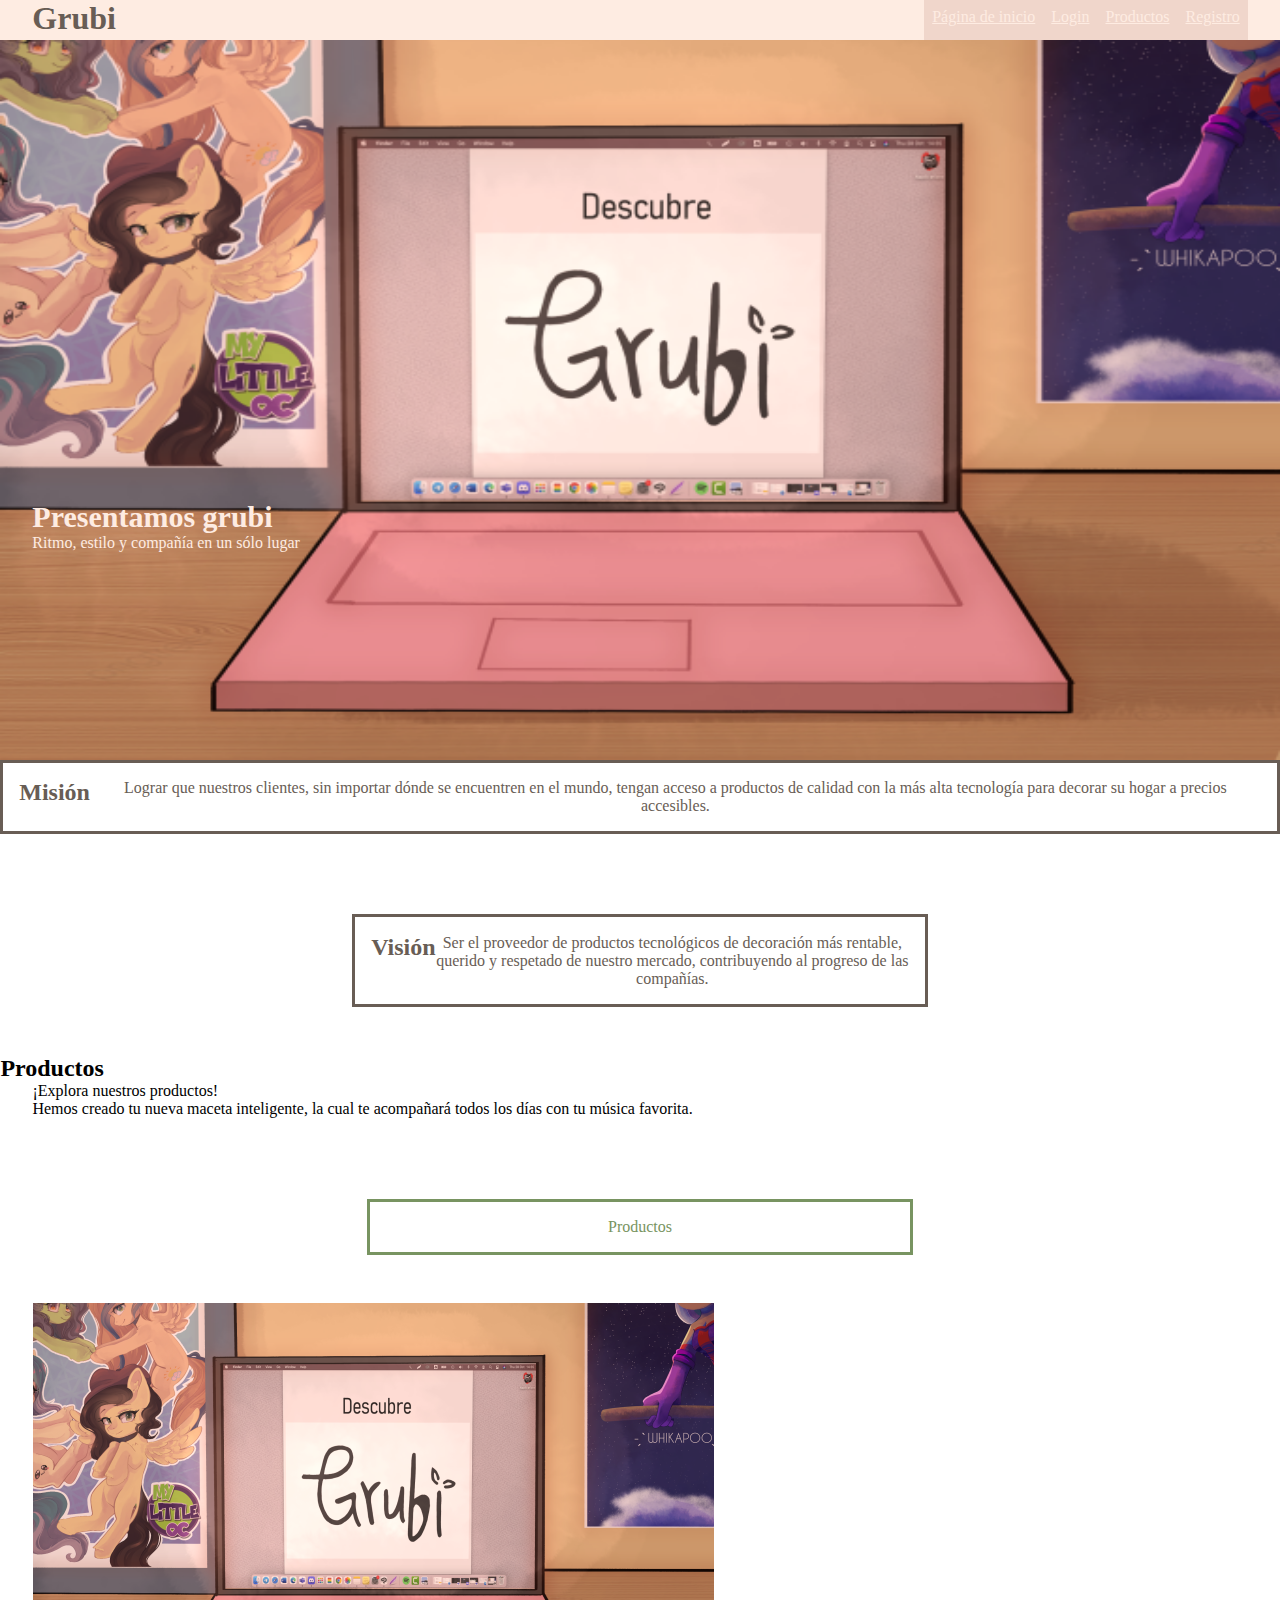
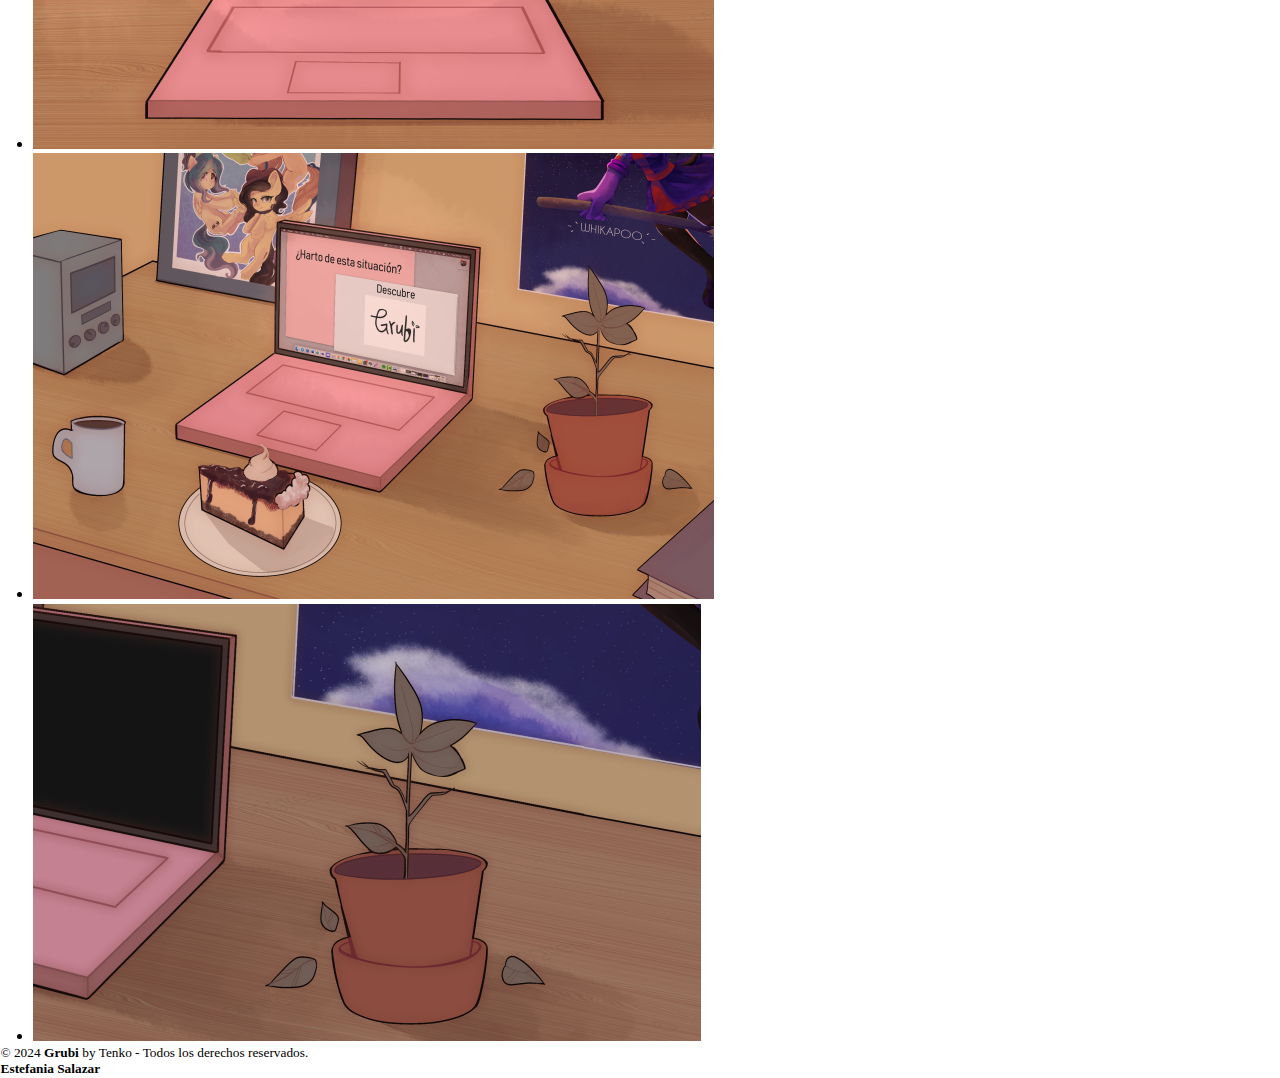
==== index.html @ 28bcce19 "first commit" ====
<html lang="en">
<head>
	<meta charset="UTF-8">
	<meta name="viewport" content="width=device-width, initial-scale=1.0">
	<link href="style.css" rel="stylesheet">
	<title>Inicio</title>
</head>
<body>
	<header>
		<div class="container">
			<h1 class="title">Grubi</h1>
			<input type="checkbox" id="menu-bar">
			<label for="menu-bar" class="icon-menu"></label>
			<nav class="menu">
				<a href="#">Página de inicio</a>
				<a href="login.html">Login</a>
				<a href="productos.html">Productos</a>
				<a href="registro.html">Registro</a>
			</nav>
		</div>
	</header>
	<section id="banner">
		<img src="img/grubi1.jpg" alt="">
		<div class="container">
			<h2>Presentamos grubi</h2>
			<p>Ritmo, estilo y compañía en un sólo lugar</p>
		</div>
	</section>
	<section class="mission" id="mv">
		<h2 class="subtitle">Misión</h2>
		<div class="container">
			<p>Lograr que nuestros clientes, sin importar dónde se encuentren en el mundo, tengan acceso a productos de calidad con la más alta tecnología para decorar su hogar a precios accesibles.</p>
		</div>
	</section>
	<section class="vission" id="mv">
		<h2 class="subtitle">Visión</h2>
		<div class="container">
			<p>Ser el proveedor de productos tecnológicos de decoración más rentable, querido y respetado de nuestro mercado, contribuyendo al progreso de las compañías.</p>
		</div>
		</section>
	<section class="images">
		<h2 class="subtitle">Productos</h2>
		<div class="container">
			<p>¡Explora  nuestros productos! </p>
			<p>Hemos creado tu nueva maceta inteligente, la cual te acompañará todos los días con tu música favorita.</p>
			<a href="productos.html">Productos</a>
			<div class="frame-slider">
				<ul>
					<li><img src="img/grubi1.jpg" alt=""></li>
					<li><img src="img/grubi2.jpg" alt=""></li>
					<li><img src="img/grubi3.jpg" alt=""></li>
				</ul>
			</div>
		</div>
	</section>
	<footer class="footer">
		<div>
			<!-- <nav class="nav">
				<ul>
					<li><a href="index.html">Página de inicio</a></li>
					<li><a href="login.html">Inicia sesión</a></li>
				</ul>
			</nav> -->
			<small>&copy; 2024 <b>Grubi</b> by Tenko - Todos los derechos reservados.</small><br>
			<small><b>Estefania Salazar</b></small>
		</div>
	</footer>
</body>
</html>
---- style.css ----
* {
	margin: 0;
	padding: 0.1;
	box-sizing: border-box;
	font-family: Trebuchet MS;
}

.container {
	width: 95%;
	margin: auto;
}

header {
	color: #685d55;
	height: 2.5rem;
	background-color: #FEECE2;
	width: 100%;
	position: fixed;
	top: 0;
	left: 0;
	z-index: 100;
}

h1{
	float: left;
}

header .container {
	display: table;
}

#menu-bar {
	display: none;
}

header label {
	float: right;
	font-size: 20px;
	margin: 5px;
}

.menu {
	position: absolute;
	top: 40px;
	left: 0;
	width: 100%;
	height: 90vh;
	background-color: rgba(226, 191, 179, 0.5) ;
	transition: all 0.3s;
	transform: translateX(-100%);
}

.menu a {
	display: block;
	color: #FEECE2;
	height: 40px;
	padding: 0.5rem;
	border-bottom: 1px solid rgba(104, 93, 85, 0.5) ;
}

.menu a:hover {
	background: rgba(104, 93, 85, 0.2) ;
}

#menu-bar:checked ~ .menu {
	transform: translateX(0%);
}

@media (min-width:1024px) {
	.menu {
		position: static;
		width: auto;
		height: auto;
		transform: translateX(0%);
		float: right;
		display: flex;
	}

	.menu a {
		border: none;
	}

	header label {
		display: none;;
	}
}

#banner {
	margin-top: 40px;
	position: relative;
}

#banner img {
	width: 100%;
	height: 80%;
}

#banner .container {
	position: absolute;
	top: 57%;
	left: 50%;
	transform: translateX(-50%) translateY(-50%);
	color:#FEECE2;
}

#banner h2 {
	font-size: 30px;
	padding-top: 5em;
}

.container #mv {
	background-color: #CCD3CA;
    width: 100%;
    --column-width: 491px;
    --column-flex: 491;
}

.mission {
	text-align: center;
	display: flex;
	color: #685d55;
	padding: 1em;
	border: 0.2em solid #685d55;
	font-size: 1em;
	justify-content: center;
}

.vission {
	text-align: center;
	display: flex;
	width: 45%;
	color: #685d55;
	padding: 1em;
	margin: 5em auto 3em;
	border: 0.2em solid #685d55;
	font-size: 1em;
	justify-content: center;
}

.vission a:hover {
	background-color: #B3A398;
	color: #685d55;
}

.images a {
	display: flex;
	width: 45%;
	color: #789461;
	text-decoration: none;
	padding: 1em;
	margin: 5em auto 3em;
	border: 0.2em solid #789461;
	font-size: 1em;
	justify-content: center;
}

.images a:hover {
	background-color: #BBC3A4;
	color: #789461;
}


/*
#E2BFB3
#FEECE2
#CCD3CA
#BBC3A4
#789461
#B3A398
#685d55
#B5C0D0
#EED3D9
*/
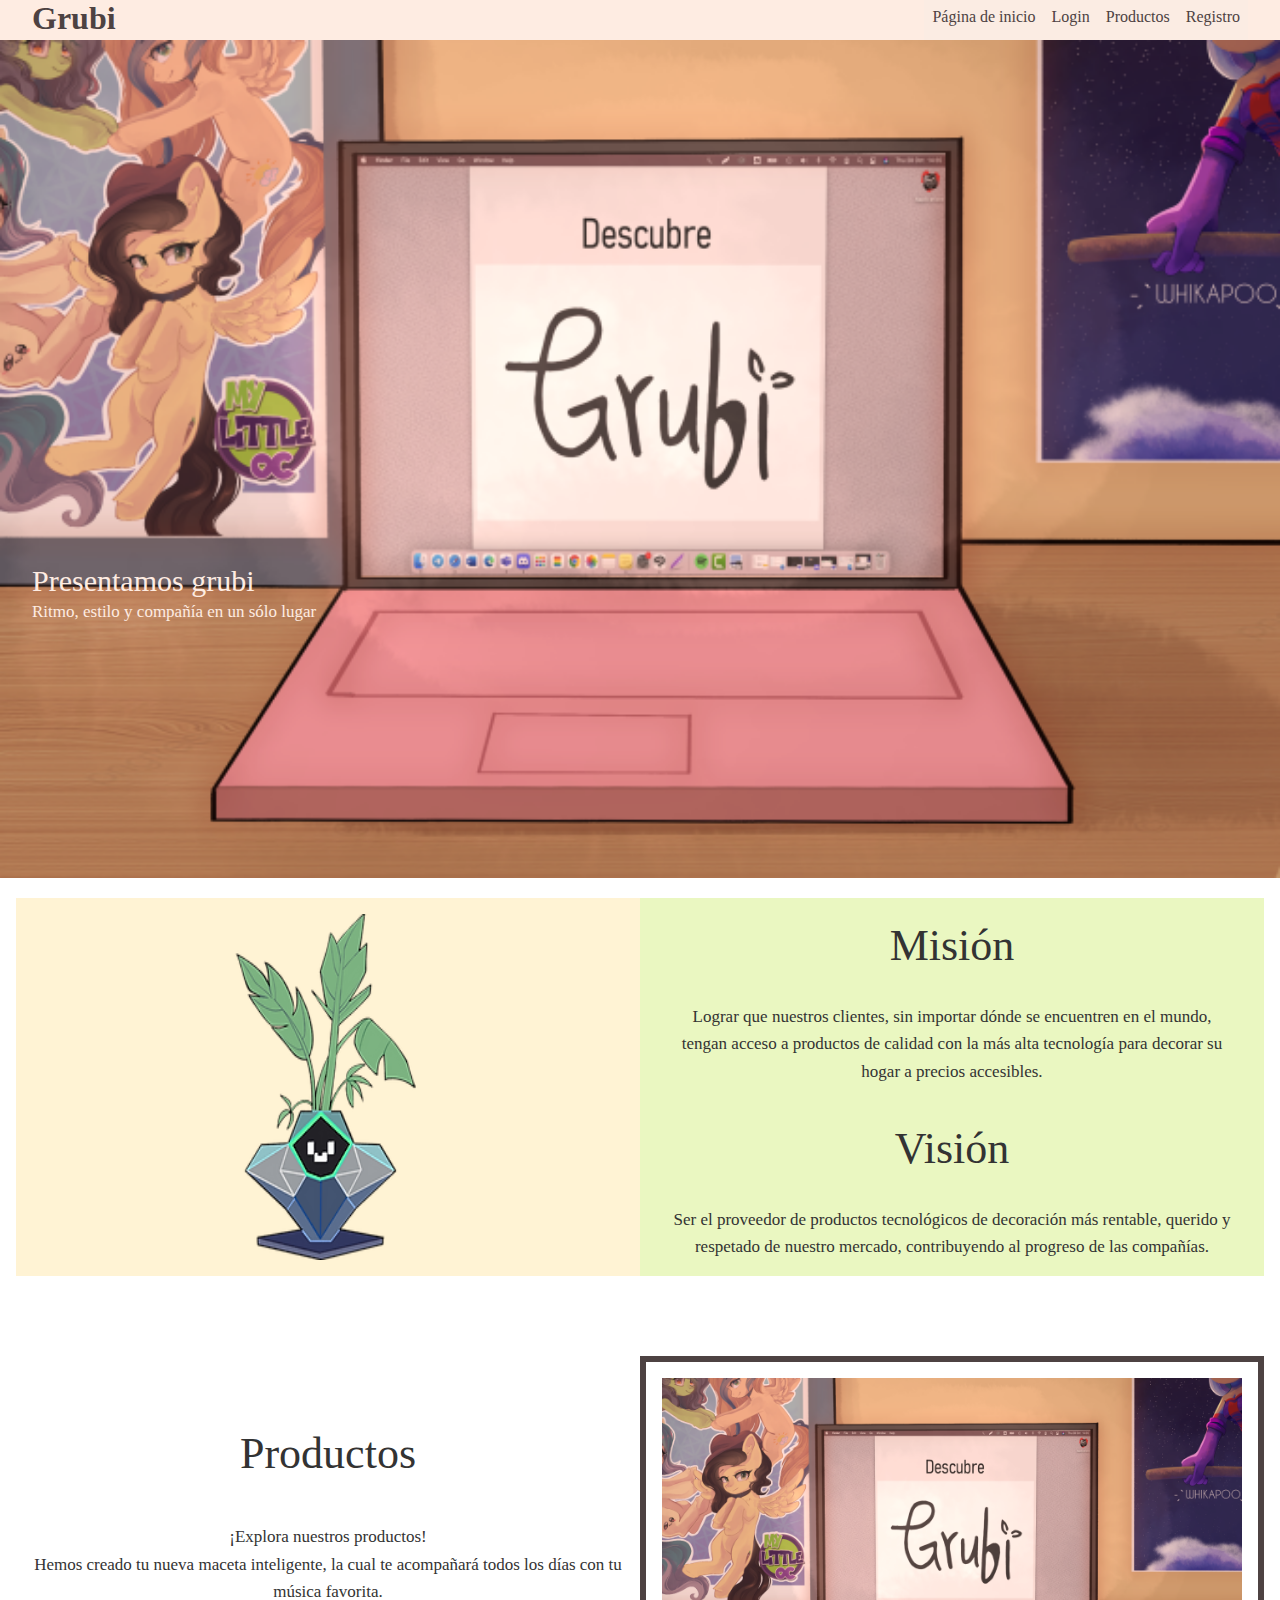
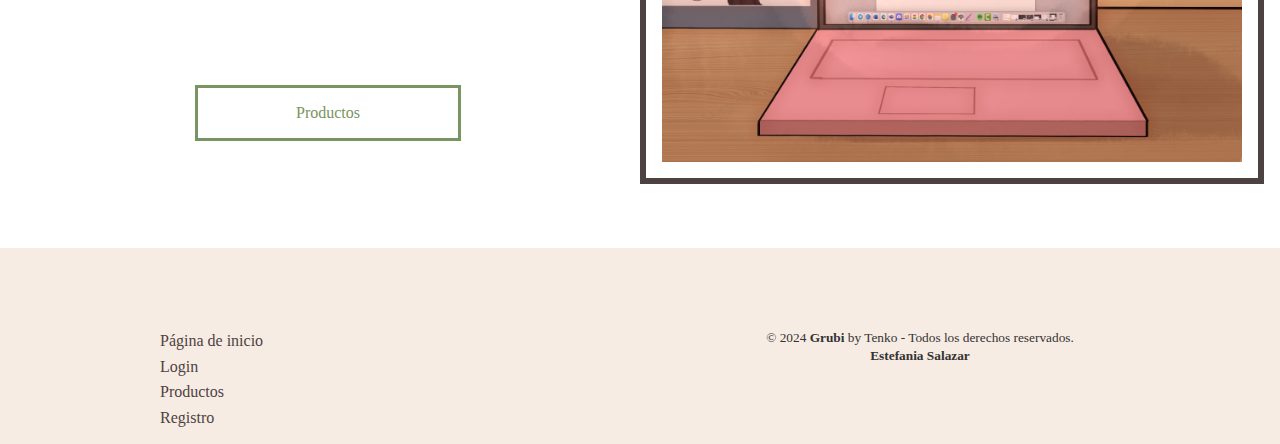
==== commit b2b57fb8: "first phase of grubi" ====
--- a/index.html
+++ b/index.html
@@ -1,69 +1,83 @@
+<!DOCTYPE html>
 <html lang="en">
-<head>
-	<meta charset="UTF-8">
-	<meta name="viewport" content="width=device-width, initial-scale=1.0">
-	<link href="style.css" rel="stylesheet">
-	<title>Inicio</title>
-</head>
-<body>
-	<header>
-		<div class="container">
-			<h1 class="title">Grubi</h1>
-			<input type="checkbox" id="menu-bar">
-			<label for="menu-bar" class="icon-menu"></label>
-			<nav class="menu">
-				<a href="#">Página de inicio</a>
-				<a href="login.html">Login</a>
-				<a href="productos.html">Productos</a>
-				<a href="registro.html">Registro</a>
-			</nav>
-		</div>
-	</header>
-	<section id="banner">
-		<img src="img/grubi1.jpg" alt="">
-		<div class="container">
-			<h2>Presentamos grubi</h2>
-			<p>Ritmo, estilo y compañía en un sólo lugar</p>
-		</div>
-	</section>
-	<section class="mission" id="mv">
-		<h2 class="subtitle">Misión</h2>
-		<div class="container">
-			<p>Lograr que nuestros clientes, sin importar dónde se encuentren en el mundo, tengan acceso a productos de calidad con la más alta tecnología para decorar su hogar a precios accesibles.</p>
-		</div>
-	</section>
-	<section class="vission" id="mv">
-		<h2 class="subtitle">Visión</h2>
-		<div class="container">
-			<p>Ser el proveedor de productos tecnológicos de decoración más rentable, querido y respetado de nuestro mercado, contribuyendo al progreso de las compañías.</p>
-		</div>
+	<head>
+		<meta charset="UTF-8">
+		<meta name="viewport" content="width=device-width, initial-scale=1.0">
+		<link href="style.css" rel="stylesheet">
+		<title>Inicio</title>
+	</head>
+	<body>
+		<header>
+			<div class="container">
+				<h1 class="title">Grubi</h1>
+				<input type="checkbox" id="menu-bar">
+				<label for="menu-bar" class="icon-menu"></label>
+				<nav class="menu">
+					<a href="#">Página de inicio</a>
+					<a href="login.html">Login</a>
+					<a href="productos.html">Productos</a>
+					<a href="registro.html">Registro</a>
+				</nav>
+			</div>
+		</header>
+		<section id="banner">
+			<img src="img/grubi1.jpg" alt="">
+			<div class="container">
+				<h2>Presentamos grubi</h2>
+				<p>Ritmo, estilo y compañía en un sólo lugar</p>
+			</div>
 		</section>
-	<section class="images">
-		<h2 class="subtitle">Productos</h2>
-		<div class="container">
-			<p>¡Explora  nuestros productos! </p>
-			<p>Hemos creado tu nueva maceta inteligente, la cual te acompañará todos los días con tu música favorita.</p>
-			<a href="productos.html">Productos</a>
-			<div class="frame-slider">
-				<ul>
-					<li><img src="img/grubi1.jpg" alt=""></li>
-					<li><img src="img/grubi2.jpg" alt=""></li>
-					<li><img src="img/grubi3.jpg" alt=""></li>
-				</ul>
+		<section class="mv">
+			<div id="pt-1">
+				<img src="img/grubi4.jpg" alt="">
 			</div>
-		</div>
-	</section>
-	<footer class="footer">
-		<div>
-			<!-- <nav class="nav">
-				<ul>
-					<li><a href="index.html">Página de inicio</a></li>
-					<li><a href="login.html">Inicia sesión</a></li>
-				</ul>
-			</nav> -->
-			<small>&copy; 2024 <b>Grubi</b> by Tenko - Todos los derechos reservados.</small><br>
-			<small><b>Estefania Salazar</b></small>
-		</div>
-	</footer>
-</body>
+			<div id="pt-2">
+				<div class="mission">
+					<h2 class="subtitle">Misión</h2>
+					<div class="container">
+						<p>Lograr que nuestros clientes, sin importar dónde se encuentren en el mundo, tengan acceso a productos de calidad con la más alta tecnología para decorar su hogar a precios accesibles.</p>
+					</div>
+				</div>
+				<div class="vission">
+					<h2 class="subtitle">Visión</h2>
+					<div class="container">
+						<p>Ser el proveedor de productos tecnológicos de decoración más rentable, querido y respetado de nuestro mercado, contribuyendo al progreso de las compañías.</p>
+					</div>
+				</div>
+			</div>
+		</section>
+		<section class="images">
+			<div class="mv">
+				<div class="container">
+					<h2 class="subtitle">Productos</h2>
+					<p>¡Explora nuestros productos! </p>
+					<p>Hemos creado tu nueva maceta inteligente, la cual te acompañará todos los días con tu música favorita.</p>
+					<a href="productos.html">Productos</a>
+				</div>
+				<div class="frame-slider">
+					<ul>
+						<li><img src="img/grubi1.jpg" alt=""></li>
+						<li><img src="img/grubi2.jpg" alt=""></li>
+						<li><img src="img/grubi3.jpg" alt=""></li>
+					</ul>
+				</div>
+			</div>
+		</section>
+		<footer class="footer">
+			<div class="footerC">
+				<div>
+					<nav class="nav">
+						<a href="#">Página de inicio</a>
+						<a href="login.html">Login</a>
+						<a href="productos.html">Productos</a>
+						<a href="registro.html">Registro</a>
+					</nav>
+				</div>
+				<div>
+					<small>&copy; 2024 <b>Grubi</b> by Tenko - Todos los derechos reservados.</small><br>
+					<small><b>Estefania Salazar</b></small>
+				</div>
+			</div>
+		</footer>
+	</body>
 </html>--- a/style.css
+++ b/style.css
@@ -2,7 +2,7 @@
 	margin: 0;
 	padding: 0.1;
 	box-sizing: border-box;
-	font-family: Trebuchet MS;
+	font-family: 'quicksandregular';
 }
 
 .container {
@@ -11,7 +11,7 @@
 }
 
 header {
-	color: #685d55;
+	color: #4D4242;
 	height: 2.5rem;
 	background-color: #FEECE2;
 	width: 100%;
@@ -39,20 +39,35 @@
 	margin: 5px;
 }
 
+.nav {
+	text-align: left;
+	line-height: 1.6em;
+	margin-left: 5em;
+	position: absolute;
+	width: 100%;
+}
+
+.nav a {
+	display: block;
+	color: #4D4242;
+	text-decoration: none;
+}
+
 .menu {
 	position: absolute;
 	top: 40px;
 	left: 0;
 	width: 100%;
 	height: 90vh;
-	background-color: rgba(226, 191, 179, 0.5) ;
+	background-color: rgba(247,236,228, 0.5) ;
 	transition: all 0.3s;
 	transform: translateX(-100%);
 }
 
 .menu a {
 	display: block;
-	color: #FEECE2;
+	color: #4D4242;
+	text-decoration: none;
 	height: 40px;
 	padding: 0.5rem;
 	border-bottom: 1px solid rgba(104, 93, 85, 0.5) ;
@@ -106,40 +121,64 @@
 #banner h2 {
 	font-size: 30px;
 	padding-top: 5em;
-}
-
-.container #mv {
-	background-color: #CCD3CA;
+	color:#FEECE2;
+}
+
+p {
+	font-weight: 400;
+	font-size: 17px;
+	line-height: 1.6em;
+}
+
+.mv #pt-1 {
+	background-color: #FFF3D4;
+}
+
+.mv #pt-2 {
+	background-color: #EAF7C1;
+}
+
+.mv > div {
+	width: 50%;
+}
+.mv > h2 {
+	width: 50%;
+}
+
+.mv {
+	display: flex;
+	flex-direction: row;
+	flex-wrap: wrap;
     width: 100%;
-    --column-width: 491px;
-    --column-flex: 491;
-}
-
-.mission {
 	text-align: center;
-	display: flex;
-	color: #685d55;
-	padding: 1em;
-	border: 0.2em solid #685d55;
+	display: relative;
+	color: #333333;
+	padding: 1em;
 	font-size: 1em;
 	justify-content: center;
 }
 
-.vission {
-	text-align: center;
-	display: flex;
-	width: 45%;
-	color: #685d55;
-	padding: 1em;
-	margin: 5em auto 3em;
-	border: 0.2em solid #685d55;
-	font-size: 1em;
-	justify-content: center;
-}
-
-.vission a:hover {
-	background-color: #B3A398;
-	color: #685d55;
+h2 {
+	padding-top: 0.5em;
+	font-family: 'Poppins';
+	font-size: 44px;
+	font-weight: lighter;
+}
+
+.mv .container {
+	padding: 1em;
+	margin-top: 1em;
+}
+
+.mv img {
+	padding: 1em;
+	width: 40%;
+	height: 100%;
+}
+
+.images h2 {
+	padding: 1em;
+	margin-top: 1em;
 }
 
 .images a {
@@ -159,15 +198,63 @@
 	color: #789461;
 }
 
-
-/*
-#E2BFB3
-#FEECE2
-#CCD3CA
-#BBC3A4
-#789461
-#B3A398
-#685d55
-#B5C0D0
-#EED3D9
-*/+.frame-slider {
+	width: 100%;
+	height: 100%;
+	margin: 3em auto;
+	overflow: hidden;
+	border: 6px solid;
+	border-color: #4D4242;
+}
+
+.frame-slider .container {
+	display: flex;
+	justify-content: center;
+	flex-wrap: wrap;
+}
+
+.frame-slider ul {
+	display: flex;
+	padding: 0;
+	width: 300%;
+	height: 100%;
+	animation: slide 5s infinite alternate;
+}
+
+.frame-slider li {
+	list-style: none;
+	width: 100%;
+}
+
+.frame-slider img {
+	height: 100%;
+	width: 100%;
+}
+
+@keyframes slide {
+	0%{margin-left: 0%;}
+	30%{margin-left: 0%;}
+
+	35%{margin-left: -100%;}
+	65%{margin-left: -100%;}
+
+	70%{margin-left: -200%;}
+	100%{margin-left: -200%;}
+}
+
+.footer {
+	text-align: center;
+	background: #F7ECE4;
+	color: #333333;
+	padding: 5em;
+}
+
+.footerC{
+	display: flex;
+	flex-direction: row;
+	flex-wrap: wrap;
+}
+
+.footerC > div{
+	width: 50%;
+}